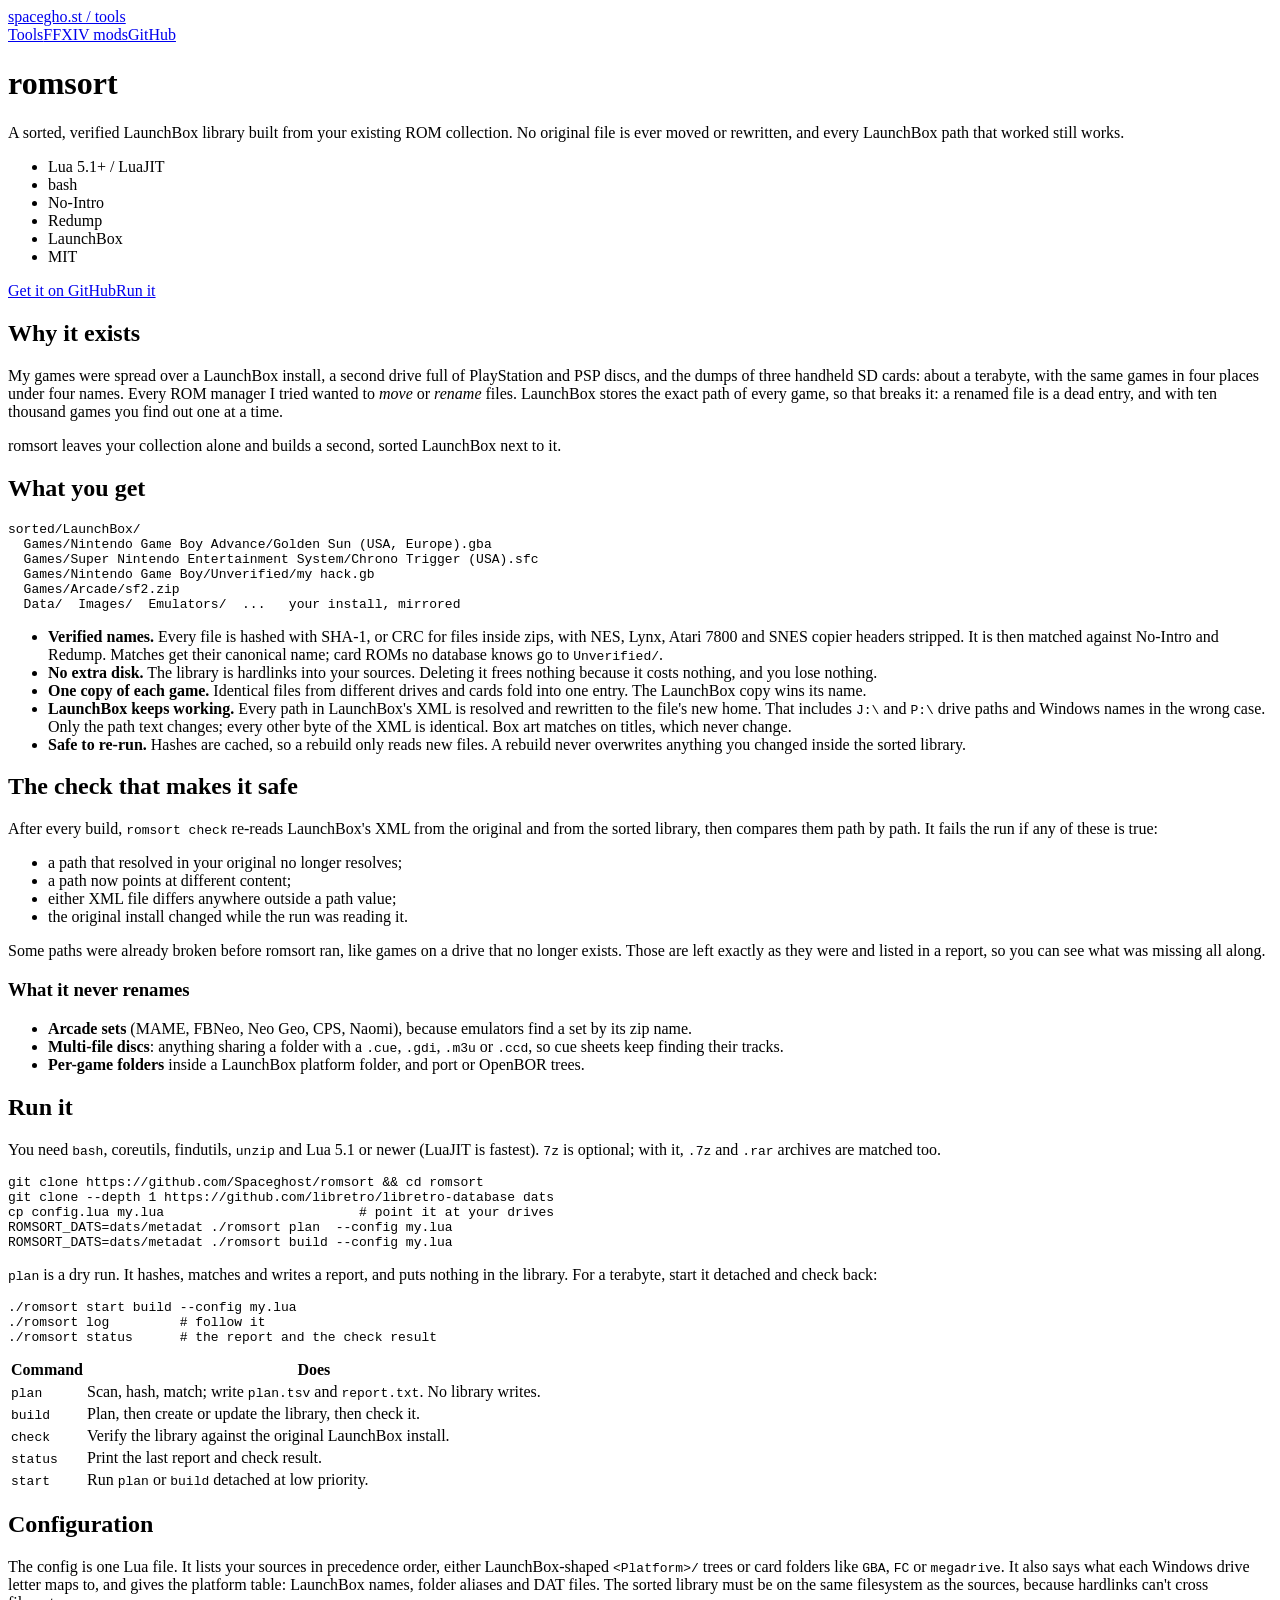
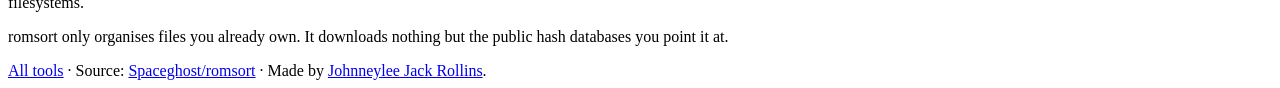
==== public/tools/romsort/index.html @ 3bdc02cd "spacegho.st/tools: hub and romsort write-up Static pages on Workers Static Assets, routed only at sp" ====
<!doctype html>
<html lang="en">
<head>
<meta charset="utf-8">
<meta name="viewport" content="width=device-width, initial-scale=1">
<title>romsort · spacegho.st tools</title>
<meta name="description" content="romsort sorts a ROM collection into a verified LaunchBox library built from hardlinks. Every LaunchBox path that worked still works, and no original file is ever touched.">
<link rel="canonical" href="https://spacegho.st/tools/romsort/">
<meta property="og:type" content="article">
<meta property="og:title" content="romsort: a sorted LaunchBox library that never breaks">
<meta property="og:description" content="DAT-verified names, deduplicated, built from hardlinks. Every LaunchBox path that worked still works.">
<meta property="og:url" content="https://spacegho.st/tools/romsort/">
<link rel="stylesheet" href="/tools/tools.css">
</head>
<body>
<header class="site"><div class="wrap">
  <a class="home" href="/tools/">spacegho.st / tools</a>
  <nav><a href="/tools/">Tools</a><a href="/mods/ffxiv/">FFXIV mods</a><a href="https://github.com/Spaceghost/romsort">GitHub</a></nav>
</div></header>
<main><div class="wrap">
  <h1>romsort</h1>
  <p class="lede">A sorted, verified LaunchBox library built from your existing ROM collection. No original file is ever moved or rewritten, and every LaunchBox path that worked still works.</p>
  <ul class="tags"><li>Lua 5.1+ / LuaJIT</li><li>bash</li><li>No-Intro</li><li>Redump</li><li>LaunchBox</li><li>MIT</li></ul>
  <a class="cta" href="https://github.com/Spaceghost/romsort">Get it on GitHub</a><a class="cta secondary" href="#run-it">Run it</a>

  <h2>Why it exists</h2>
  <p>My games were spread over a LaunchBox install, a second drive full of PlayStation and PSP discs, and the dumps of three handheld SD cards: about a terabyte, with the same games in four places under four names. Every ROM manager I tried wanted to <em>move</em> or <em>rename</em> files. LaunchBox stores the exact path of every game, so that breaks it: a renamed file is a dead entry, and with ten thousand games you find out one at a time.</p>
  <p>romsort leaves your collection alone and builds a second, sorted LaunchBox next to it.</p>

  <h2>What you get</h2>
<pre><code>sorted/LaunchBox/
  Games/Nintendo Game Boy Advance/Golden Sun (USA, Europe).gba
  Games/Super Nintendo Entertainment System/Chrono Trigger (USA).sfc
  Games/Nintendo Game Boy/Unverified/my hack.gb
  Games/Arcade/sf2.zip
  Data/  Images/  Emulators/  ...   your install, mirrored</code></pre>
  <ul class="promise">
    <li><strong>Verified names.</strong> Every file is hashed with SHA-1, or CRC for files inside zips, with NES, Lynx, Atari 7800 and SNES copier headers stripped. It is then matched against No-Intro and Redump. Matches get their canonical name; card ROMs no database knows go to <code>Unverified/</code>.</li>
    <li><strong>No extra disk.</strong> The library is hardlinks into your sources. Deleting it frees nothing because it costs nothing, and you lose nothing.</li>
    <li><strong>One copy of each game.</strong> Identical files from different drives and cards fold into one entry. The LaunchBox copy wins its name.</li>
    <li><strong>LaunchBox keeps working.</strong> Every path in LaunchBox's XML is resolved and rewritten to the file's new home. That includes <code>J:\</code> and <code>P:\</code> drive paths and Windows names in the wrong case. Only the path text changes; every other byte of the XML is identical. Box art matches on titles, which never change.</li>
    <li><strong>Safe to re-run.</strong> Hashes are cached, so a rebuild only reads new files. A rebuild never overwrites anything you changed inside the sorted library.</li>
  </ul>

  <h2>The check that makes it safe</h2>
  <p>After every build, <code>romsort check</code> re-reads LaunchBox's XML from the original and from the sorted library, then compares them path by path. It fails the run if any of these is true:</p>
  <ul>
    <li>a path that resolved in your original no longer resolves;</li>
    <li>a path now points at different content;</li>
    <li>either XML file differs anywhere outside a path value;</li>
    <li>the original install changed while the run was reading it.</li>
  </ul>
  <p>Some paths were already broken before romsort ran, like games on a drive that no longer exists. Those are left exactly as they were and listed in a report, so you can see what was missing all along.</p>

  <h3>What it never renames</h3>
  <ul>
    <li><strong>Arcade sets</strong> (MAME, FBNeo, Neo Geo, CPS, Naomi), because emulators find a set by its zip name.</li>
    <li><strong>Multi-file discs</strong>: anything sharing a folder with a <code>.cue</code>, <code>.gdi</code>, <code>.m3u</code> or <code>.ccd</code>, so cue sheets keep finding their tracks.</li>
    <li><strong>Per-game folders</strong> inside a LaunchBox platform folder, and port or OpenBOR trees.</li>
  </ul>

  <h2 id="run-it">Run it</h2>
  <p>You need <code>bash</code>, coreutils, findutils, <code>unzip</code> and Lua 5.1 or newer (LuaJIT is fastest). <code>7z</code> is optional; with it, <code>.7z</code> and <code>.rar</code> archives are matched too.</p>
<pre><code>git clone https://github.com/Spaceghost/romsort &amp;&amp; cd romsort
git clone --depth 1 https://github.com/libretro/libretro-database dats
cp config.lua my.lua                         # point it at your drives
ROMSORT_DATS=dats/metadat ./romsort plan  --config my.lua
ROMSORT_DATS=dats/metadat ./romsort build --config my.lua</code></pre>
  <p><code>plan</code> is a dry run. It hashes, matches and writes a report, and puts nothing in the library. For a terabyte, start it detached and check back:</p>
<pre><code>./romsort start build --config my.lua
./romsort log         # follow it
./romsort status      # the report and the check result</code></pre>

  <div class="table-scroll"><table>
    <thead><tr><th>Command</th><th>Does</th></tr></thead>
    <tbody>
      <tr><td><code>plan</code></td><td>Scan, hash, match; write <code>plan.tsv</code> and <code>report.txt</code>. No library writes.</td></tr>
      <tr><td><code>build</code></td><td>Plan, then create or update the library, then check it.</td></tr>
      <tr><td><code>check</code></td><td>Verify the library against the original LaunchBox install.</td></tr>
      <tr><td><code>status</code></td><td>Print the last report and check result.</td></tr>
      <tr><td><code>start</code></td><td>Run <code>plan</code> or <code>build</code> detached at low priority.</td></tr>
    </tbody>
  </table></div>

  <h2>Configuration</h2>
  <p>The config is one Lua file. It lists your sources in precedence order, either LaunchBox-shaped <code>&lt;Platform&gt;/</code> trees or card folders like <code>GBA</code>, <code>FC</code> or <code>megadrive</code>. It also says what each Windows drive letter maps to, and gives the platform table: LaunchBox names, folder aliases and DAT files. The sorted library must be on the same filesystem as the sources, because hardlinks can't cross filesystems.</p>

  <p>romsort only organises files you already own. It downloads nothing but the public hash databases you point it at.</p>
</div></main>
<footer class="site"><div class="wrap">
  <a href="/tools/">All tools</a> · Source: <a href="https://github.com/Spaceghost/romsort">Spaceghost/romsort</a> · Made by <a href="https://github.com/Spaceghost">Johnneylee Jack Rollins</a>.
</div></footer>
</body>
</html>
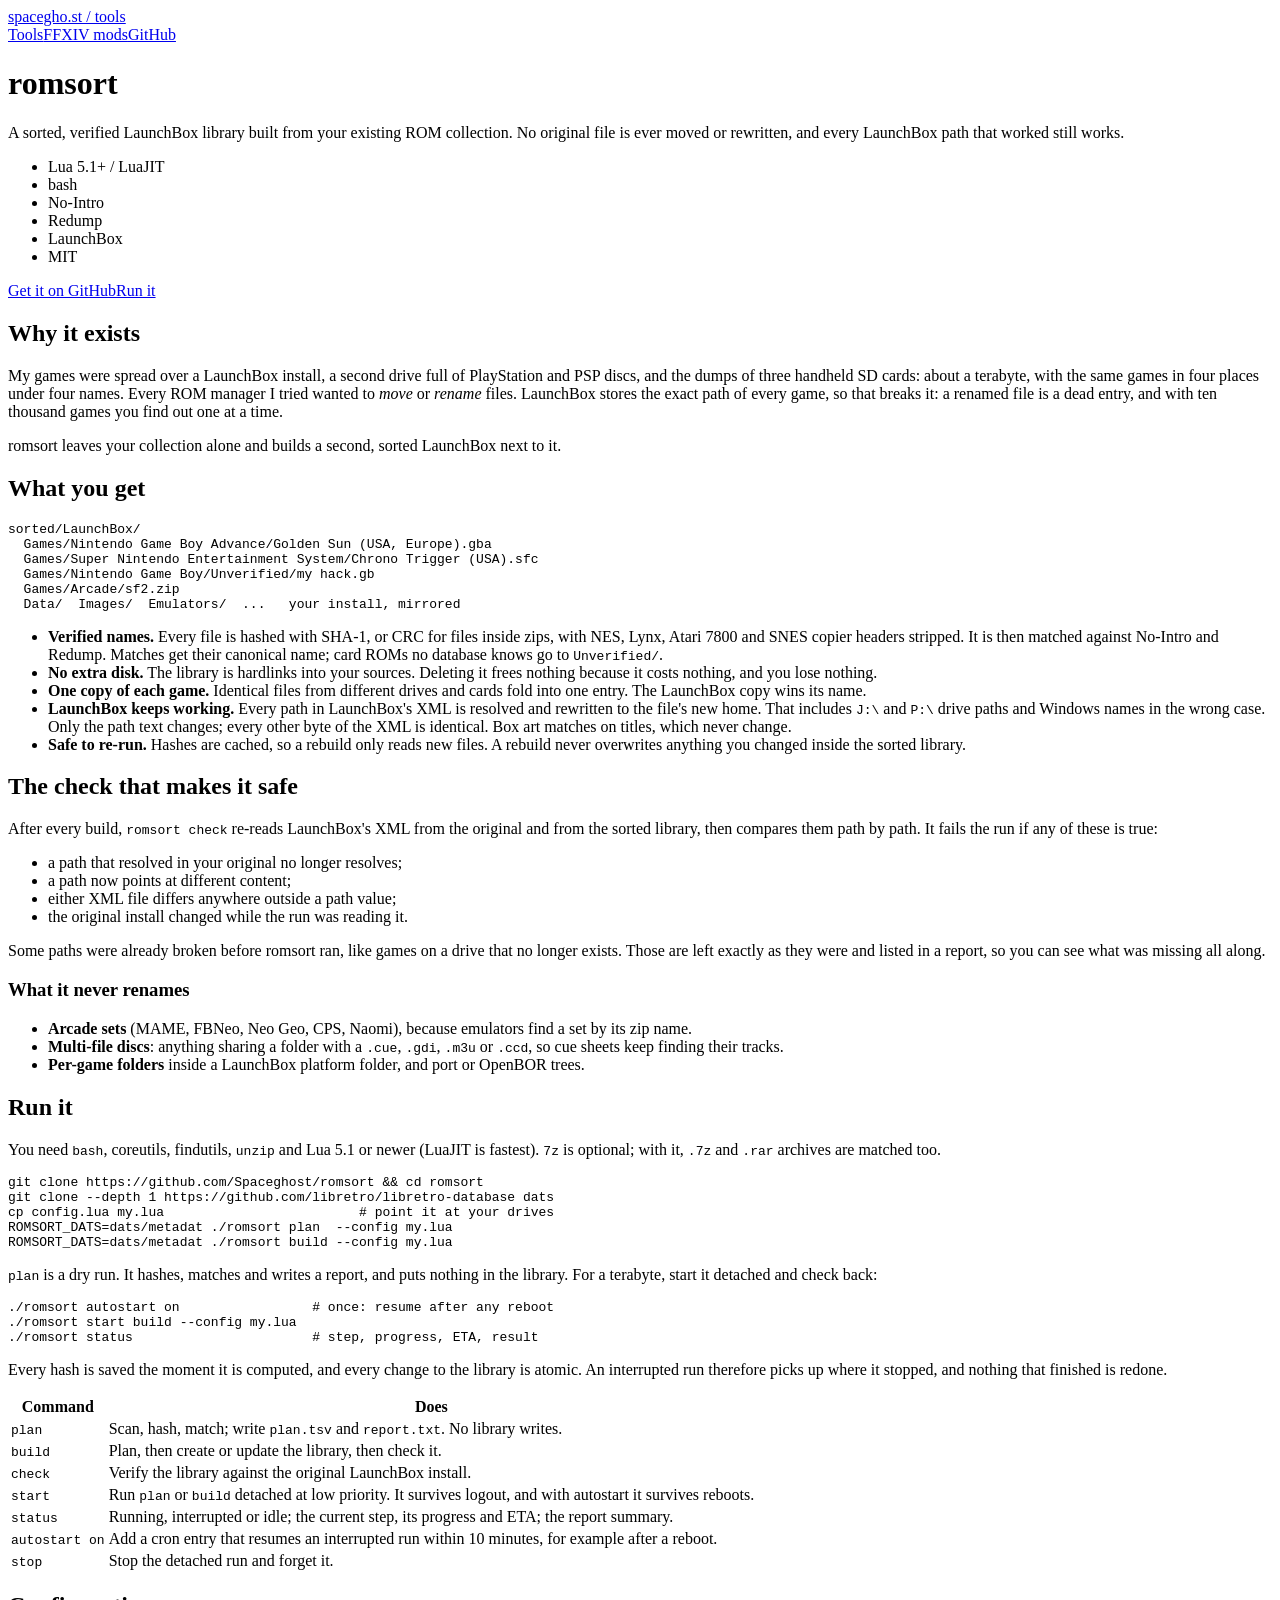
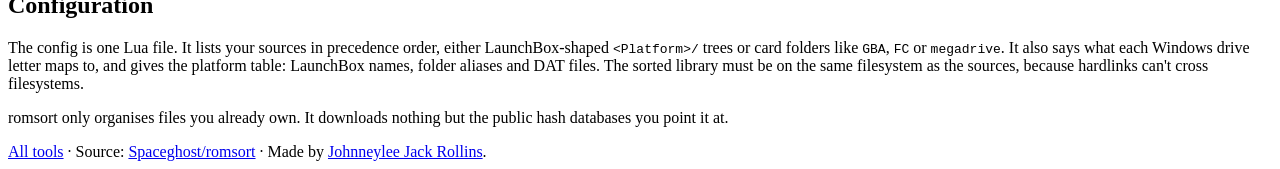
==== commit c46a9fdc: "romsort: document status, autostart and resume Co-Authored-By: Claude Opus 5.5 <noreply@anthropic.co" ====
--- a/public/tools/romsort/index.html
+++ b/public/tools/romsort/index.html
@@ -67,9 +67,10 @@
 ROMSORT_DATS=dats/metadat ./romsort plan  --config my.lua
 ROMSORT_DATS=dats/metadat ./romsort build --config my.lua</code></pre>
   <p><code>plan</code> is a dry run. It hashes, matches and writes a report, and puts nothing in the library. For a terabyte, start it detached and check back:</p>
-<pre><code>./romsort start build --config my.lua
-./romsort log         # follow it
-./romsort status      # the report and the check result</code></pre>
+<pre><code>./romsort autostart on                 # once: resume after any reboot
+./romsort start build --config my.lua
+./romsort status                       # step, progress, ETA, result</code></pre>
+  <p>Every hash is saved the moment it is computed, and every change to the library is atomic. An interrupted run therefore picks up where it stopped, and nothing that finished is redone.</p>
 
   <div class="table-scroll"><table>
     <thead><tr><th>Command</th><th>Does</th></tr></thead>
@@ -77,8 +78,10 @@
       <tr><td><code>plan</code></td><td>Scan, hash, match; write <code>plan.tsv</code> and <code>report.txt</code>. No library writes.</td></tr>
       <tr><td><code>build</code></td><td>Plan, then create or update the library, then check it.</td></tr>
       <tr><td><code>check</code></td><td>Verify the library against the original LaunchBox install.</td></tr>
-      <tr><td><code>status</code></td><td>Print the last report and check result.</td></tr>
-      <tr><td><code>start</code></td><td>Run <code>plan</code> or <code>build</code> detached at low priority.</td></tr>
+      <tr><td><code>start</code></td><td>Run <code>plan</code> or <code>build</code> detached at low priority. It survives logout, and with autostart it survives reboots.</td></tr>
+      <tr><td><code>status</code></td><td>Running, interrupted or idle; the current step, its progress and ETA; the report summary.</td></tr>
+      <tr><td><code>autostart on</code></td><td>Add a cron entry that resumes an interrupted run within 10 minutes, for example after a reboot.</td></tr>
+      <tr><td><code>stop</code></td><td>Stop the detached run and forget it.</td></tr>
     </tbody>
   </table></div>
 
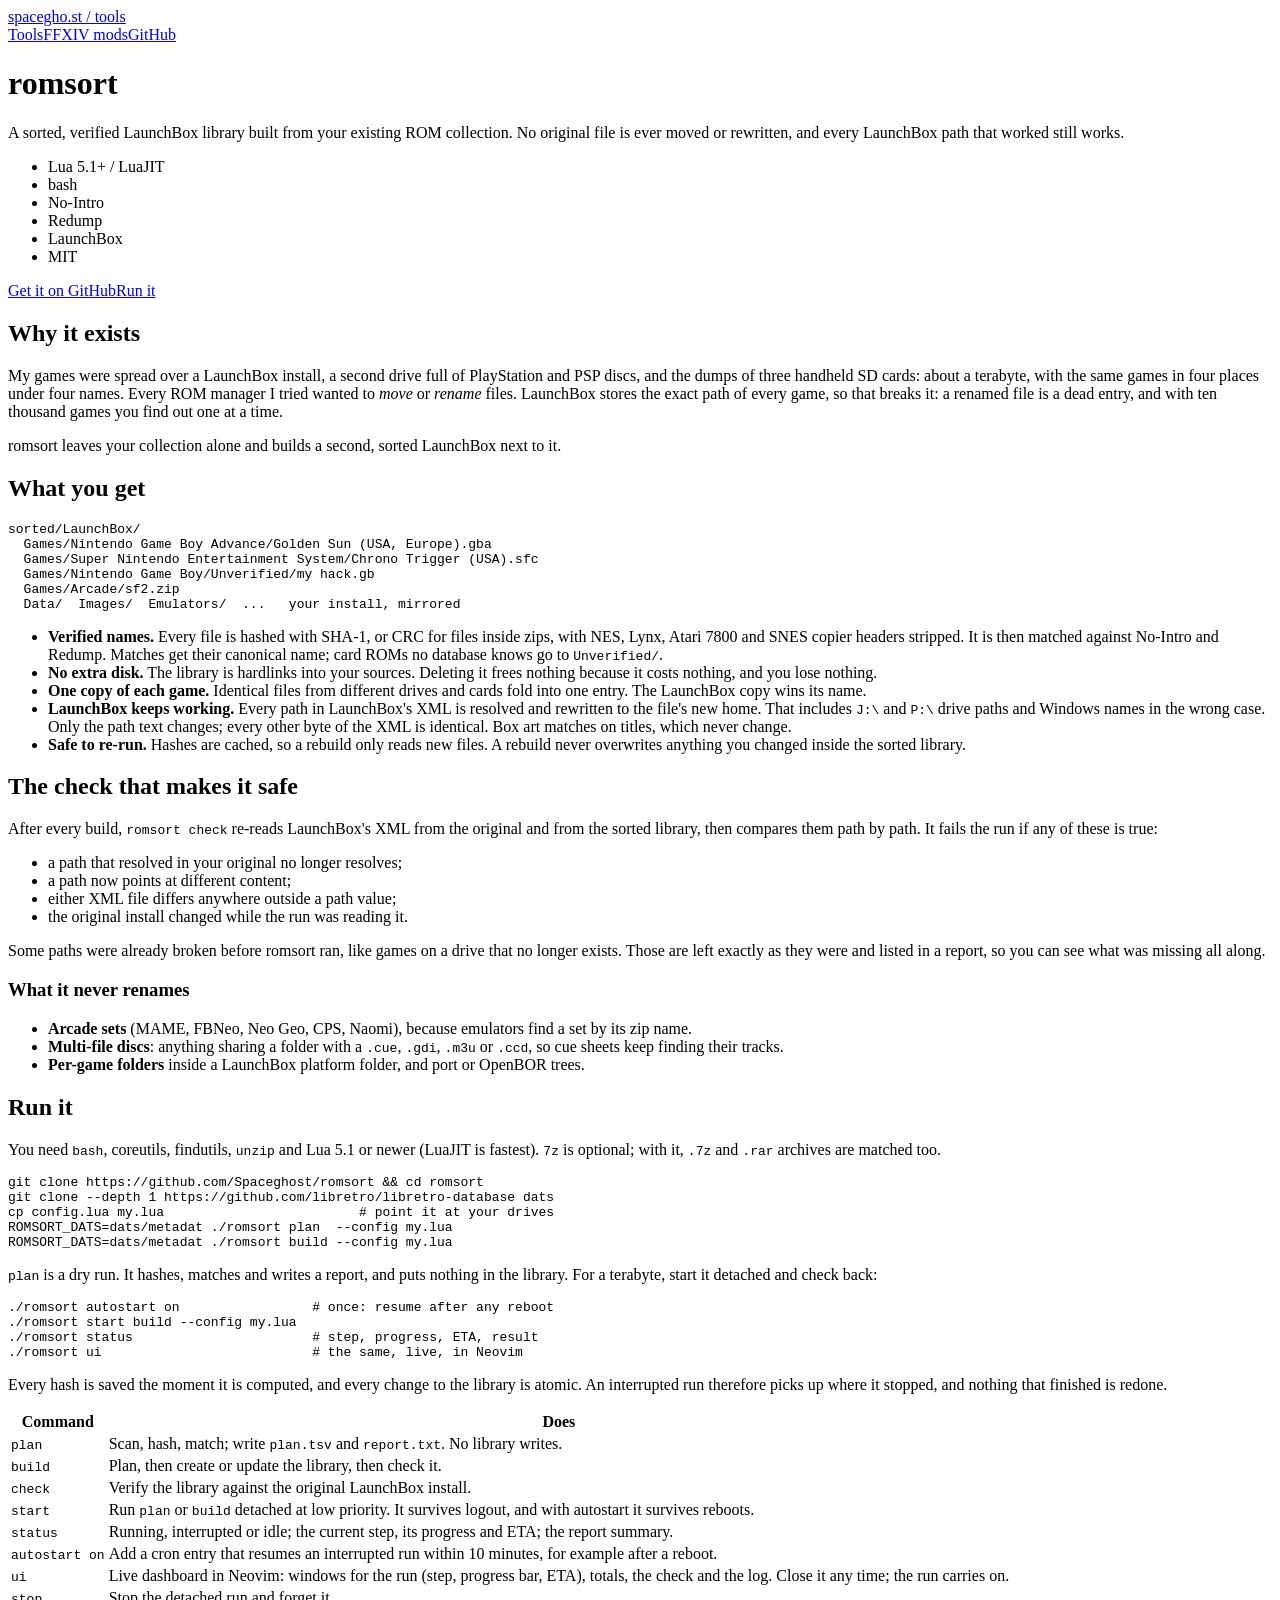
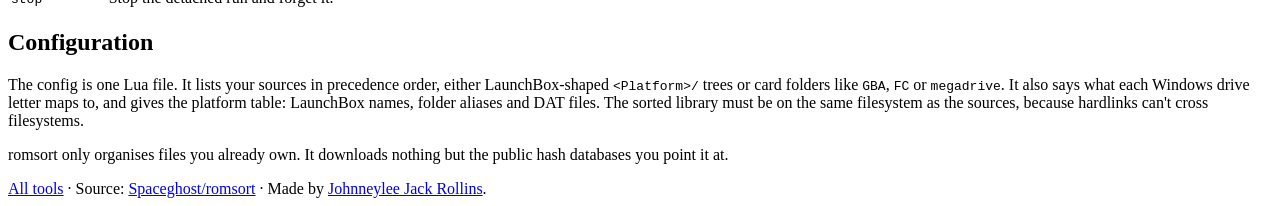
==== commit b5a1e34b: "romsort: document the Neovim dashboard Co-Authored-By: Claude Opus 5.5 <noreply@anthropic.com>" ====
--- a/public/tools/romsort/index.html
+++ b/public/tools/romsort/index.html
@@ -69,7 +69,8 @@
   <p><code>plan</code> is a dry run. It hashes, matches and writes a report, and puts nothing in the library. For a terabyte, start it detached and check back:</p>
 <pre><code>./romsort autostart on                 # once: resume after any reboot
 ./romsort start build --config my.lua
-./romsort status                       # step, progress, ETA, result</code></pre>
+./romsort status                       # step, progress, ETA, result
+./romsort ui                           # the same, live, in Neovim</code></pre>
   <p>Every hash is saved the moment it is computed, and every change to the library is atomic. An interrupted run therefore picks up where it stopped, and nothing that finished is redone.</p>
 
   <div class="table-scroll"><table>
@@ -81,6 +82,7 @@
       <tr><td><code>start</code></td><td>Run <code>plan</code> or <code>build</code> detached at low priority. It survives logout, and with autostart it survives reboots.</td></tr>
       <tr><td><code>status</code></td><td>Running, interrupted or idle; the current step, its progress and ETA; the report summary.</td></tr>
       <tr><td><code>autostart on</code></td><td>Add a cron entry that resumes an interrupted run within 10 minutes, for example after a reboot.</td></tr>
+      <tr><td><code>ui</code></td><td>Live dashboard in Neovim: windows for the run (step, progress bar, ETA), totals, the check and the log. Close it any time; the run carries on.</td></tr>
       <tr><td><code>stop</code></td><td>Stop the detached run and forget it.</td></tr>
     </tbody>
   </table></div>
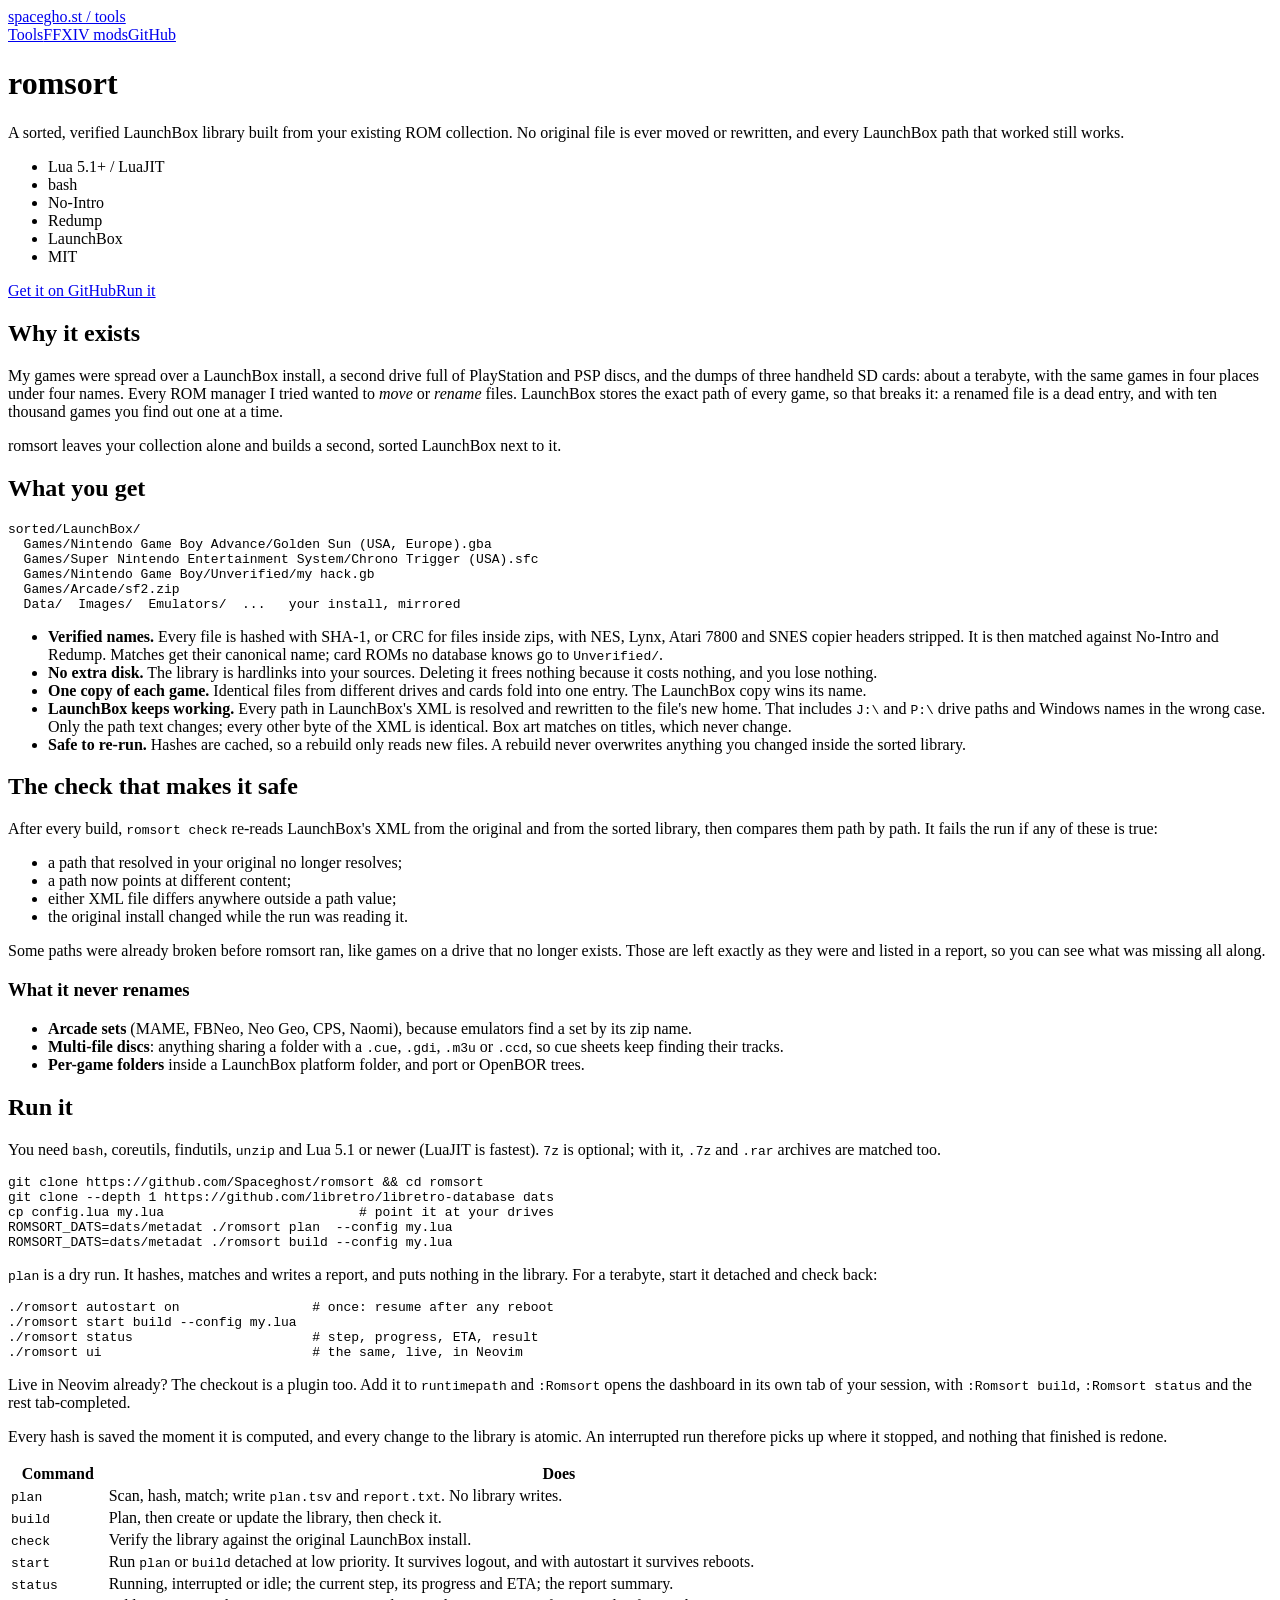
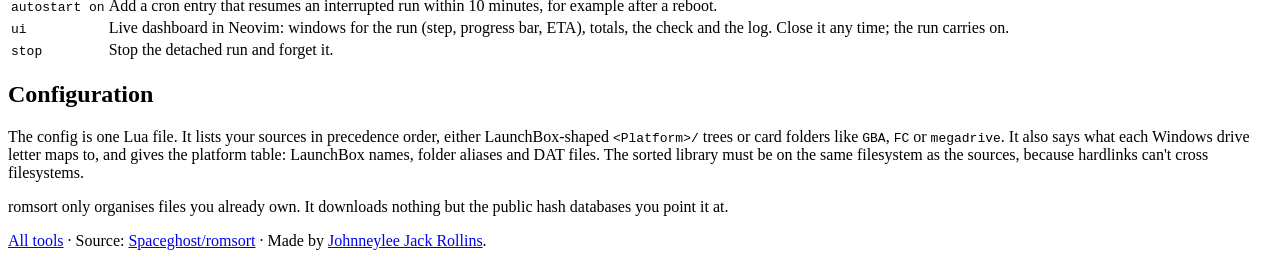
==== commit b3d06d73: "romsort: document :Romsort Co-Authored-By: Claude Opus 5.5 <noreply@anthropic.com>" ====
--- a/public/tools/romsort/index.html
+++ b/public/tools/romsort/index.html
@@ -71,6 +71,7 @@
 ./romsort start build --config my.lua
 ./romsort status                       # step, progress, ETA, result
 ./romsort ui                           # the same, live, in Neovim</code></pre>
+  <p>Live in Neovim already? The checkout is a plugin too. Add it to <code>runtimepath</code> and <code>:Romsort</code> opens the dashboard in its own tab of your session, with <code>:Romsort build</code>, <code>:Romsort status</code> and the rest tab-completed.</p>
   <p>Every hash is saved the moment it is computed, and every change to the library is atomic. An interrupted run therefore picks up where it stopped, and nothing that finished is redone.</p>
 
   <div class="table-scroll"><table>
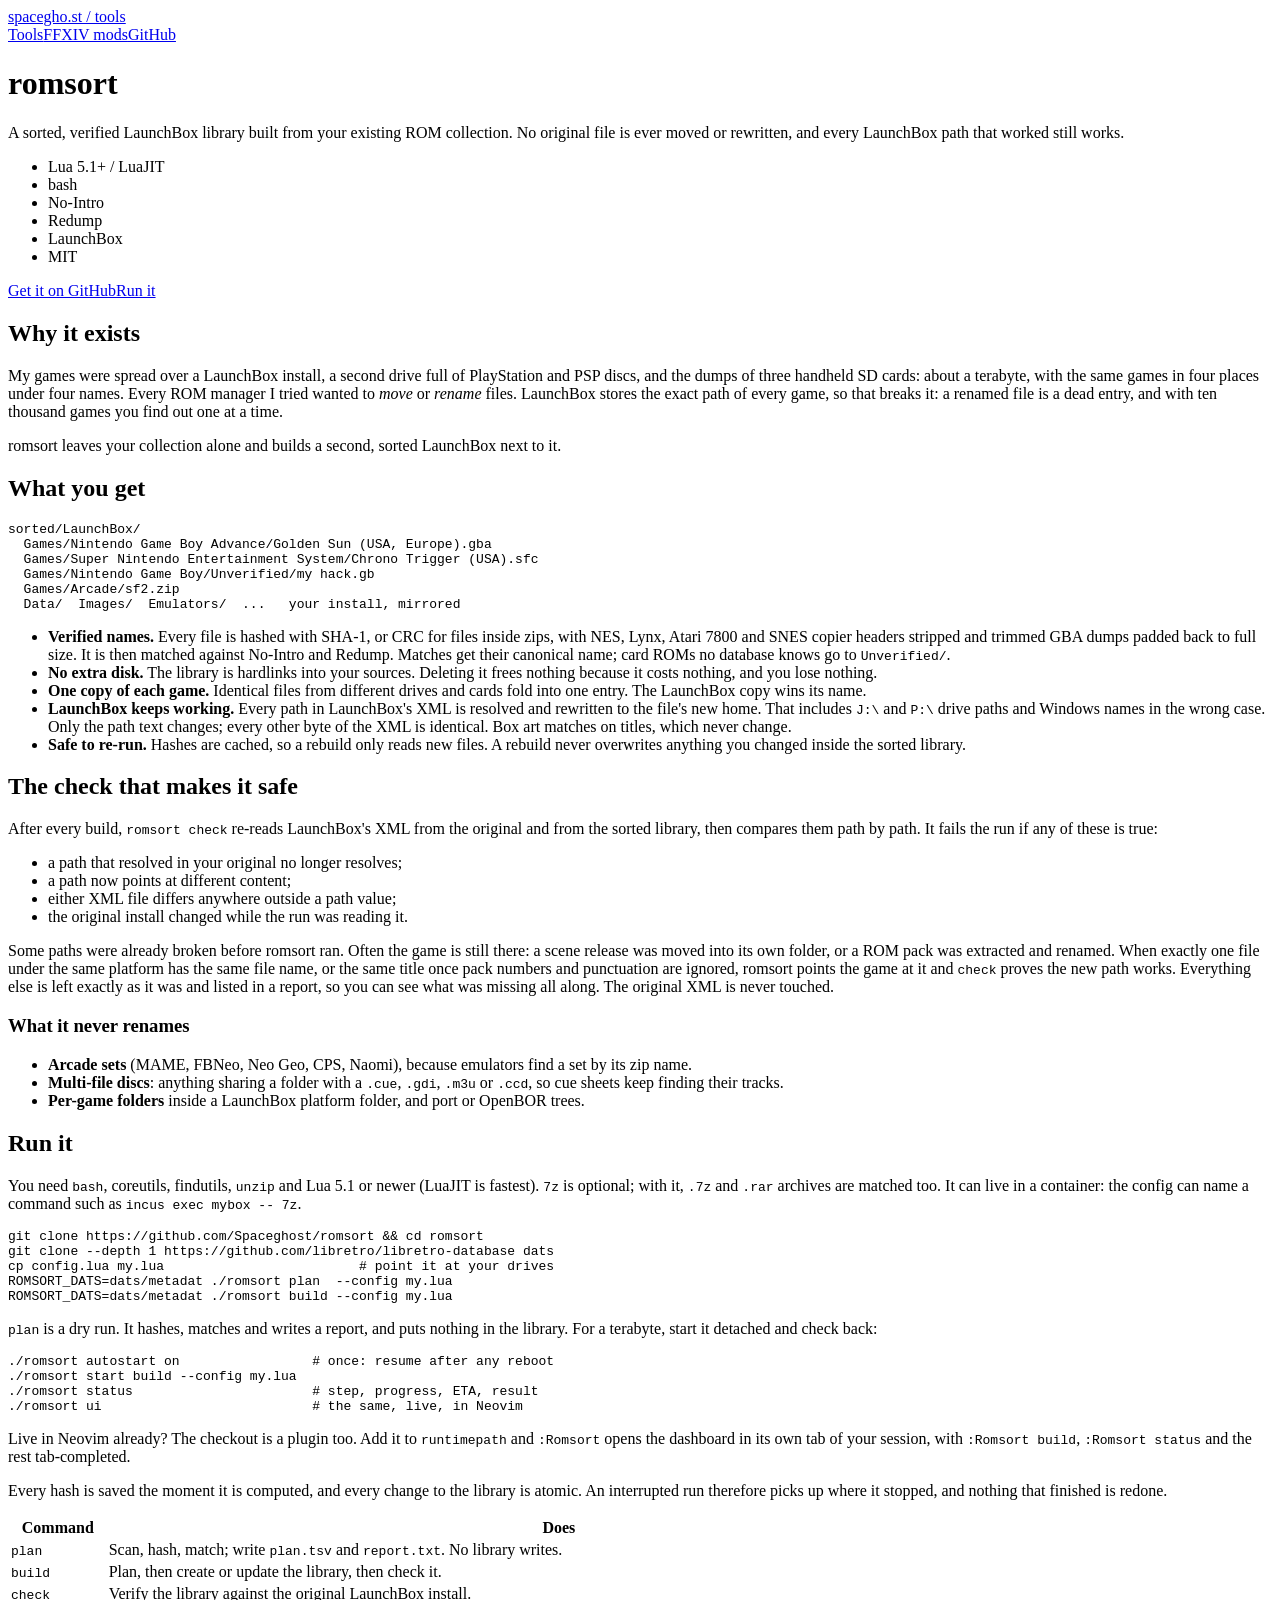
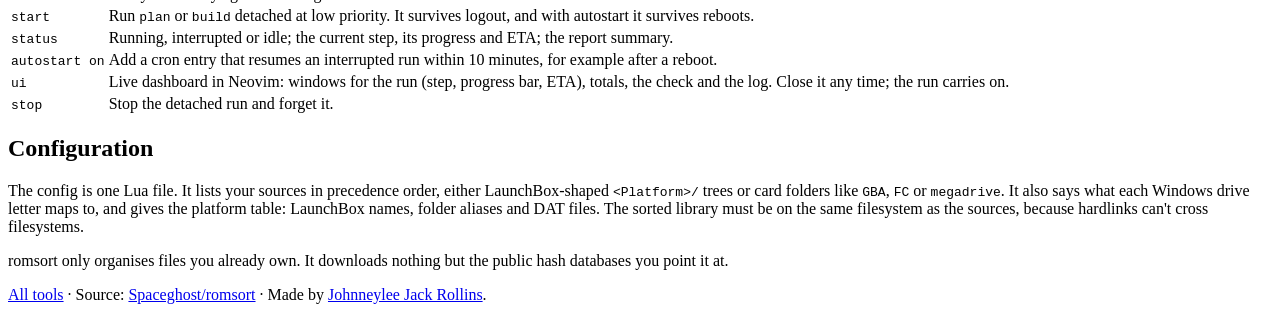
==== commit e2405405: "romsort page: path repair, trimmed GBA, 7z in a container Co-Authored-By: Claude Opus 5.5 <noreply@a" ====
--- a/public/tools/romsort/index.html
+++ b/public/tools/romsort/index.html
@@ -35,7 +35,7 @@
   Games/Arcade/sf2.zip
   Data/  Images/  Emulators/  ...   your install, mirrored</code></pre>
   <ul class="promise">
-    <li><strong>Verified names.</strong> Every file is hashed with SHA-1, or CRC for files inside zips, with NES, Lynx, Atari 7800 and SNES copier headers stripped. It is then matched against No-Intro and Redump. Matches get their canonical name; card ROMs no database knows go to <code>Unverified/</code>.</li>
+    <li><strong>Verified names.</strong> Every file is hashed with SHA-1, or CRC for files inside zips, with NES, Lynx, Atari 7800 and SNES copier headers stripped and trimmed GBA dumps padded back to full size. It is then matched against No-Intro and Redump. Matches get their canonical name; card ROMs no database knows go to <code>Unverified/</code>.</li>
     <li><strong>No extra disk.</strong> The library is hardlinks into your sources. Deleting it frees nothing because it costs nothing, and you lose nothing.</li>
     <li><strong>One copy of each game.</strong> Identical files from different drives and cards fold into one entry. The LaunchBox copy wins its name.</li>
     <li><strong>LaunchBox keeps working.</strong> Every path in LaunchBox's XML is resolved and rewritten to the file's new home. That includes <code>J:\</code> and <code>P:\</code> drive paths and Windows names in the wrong case. Only the path text changes; every other byte of the XML is identical. Box art matches on titles, which never change.</li>
@@ -50,7 +50,7 @@
     <li>either XML file differs anywhere outside a path value;</li>
     <li>the original install changed while the run was reading it.</li>
   </ul>
-  <p>Some paths were already broken before romsort ran, like games on a drive that no longer exists. Those are left exactly as they were and listed in a report, so you can see what was missing all along.</p>
+  <p>Some paths were already broken before romsort ran. Often the game is still there: a scene release was moved into its own folder, or a ROM pack was extracted and renamed. When exactly one file under the same platform has the same file name, or the same title once pack numbers and punctuation are ignored, romsort points the game at it and <code>check</code> proves the new path works. Everything else is left exactly as it was and listed in a report, so you can see what was missing all along. The original XML is never touched.</p>
 
   <h3>What it never renames</h3>
   <ul>
@@ -60,7 +60,7 @@
   </ul>
 
   <h2 id="run-it">Run it</h2>
-  <p>You need <code>bash</code>, coreutils, findutils, <code>unzip</code> and Lua 5.1 or newer (LuaJIT is fastest). <code>7z</code> is optional; with it, <code>.7z</code> and <code>.rar</code> archives are matched too.</p>
+  <p>You need <code>bash</code>, coreutils, findutils, <code>unzip</code> and Lua 5.1 or newer (LuaJIT is fastest). <code>7z</code> is optional; with it, <code>.7z</code> and <code>.rar</code> archives are matched too. It can live in a container: the config can name a command such as <code>incus exec mybox -- 7z</code>.</p>
 <pre><code>git clone https://github.com/Spaceghost/romsort &amp;&amp; cd romsort
 git clone --depth 1 https://github.com/libretro/libretro-database dats
 cp config.lua my.lua                         # point it at your drives
